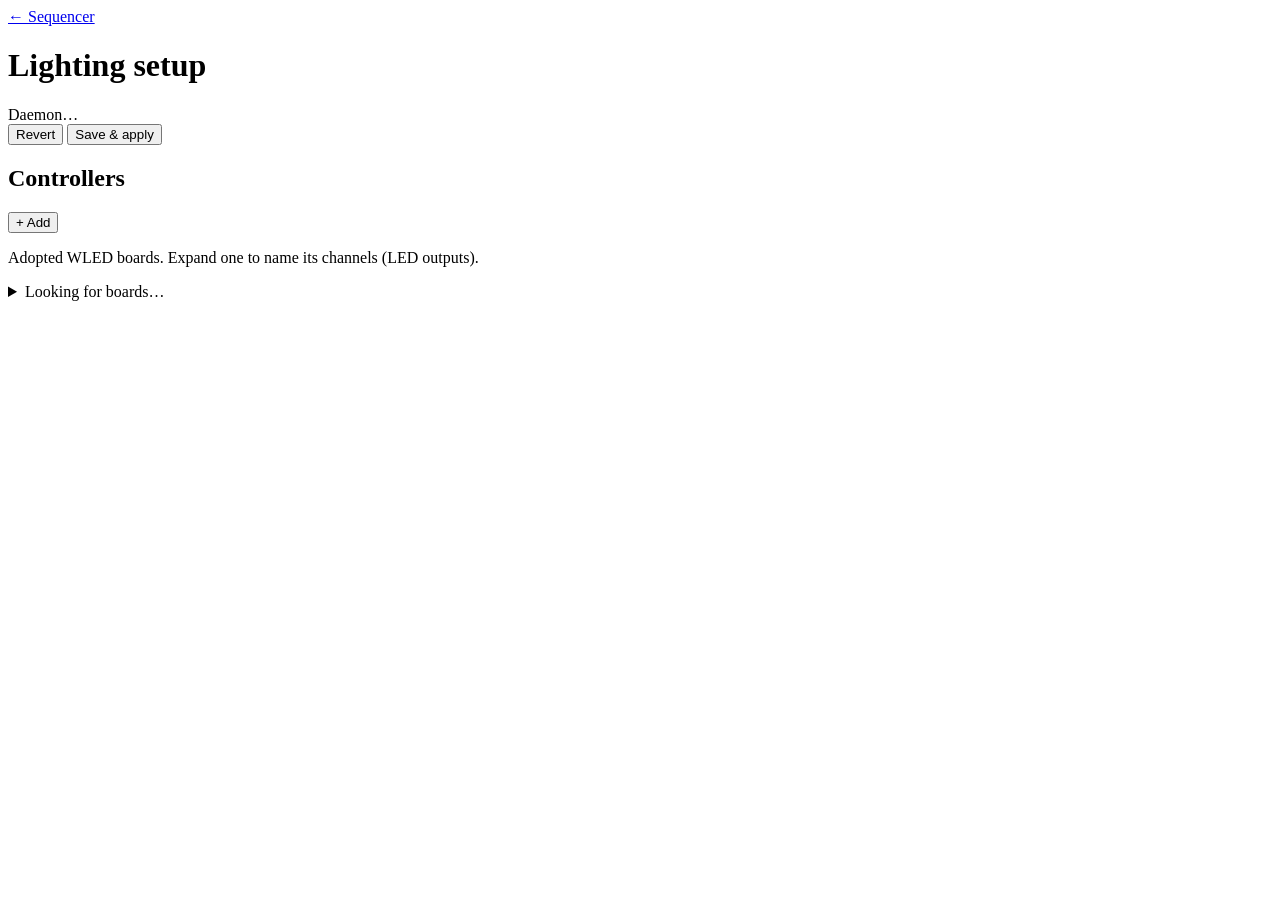
==== src/wled_sequencer/static/config.html @ ef918657 "Add /config controller setup page, live config reload and identify - /config web page: lists adopted" ====
<!DOCTYPE html>
<html lang="en">
<head>
  <meta charset="UTF-8">
  <meta name="viewport" content="width=device-width, initial-scale=1.0">
  <title>Lighting Setup</title>
  <link rel="stylesheet" href="/css/config.css">
</head>
<body>
  <header class="topbar">
    <div class="topbar-title">
      <a href="/" class="back-link" title="Back to the sequencer">← Sequencer</a>
      <h1>Lighting setup</h1>
      <span id="daemon-status" class="pill">Daemon…</span>
    </div>
    <div class="topbar-actions">
      <span id="dirty-indicator" class="muted"></span>
      <button id="revert-btn" class="btn">Revert</button>
      <button id="save-btn" class="btn btn-primary">Save &amp; apply</button>
    </div>
  </header>

  <div id="banner" class="banner" hidden></div>

  <main class="single">
    <section aria-labelledby="controllers-heading">
      <div class="column-head">
        <h2 id="controllers-heading">Controllers</h2>
        <button id="add-controller-btn" class="btn btn-small" title="Add a controller by hand">+ Add</button>
      </div>
      <p class="column-sub muted">Adopted WLED boards. Expand one to name its channels (LED outputs).</p>
      <div id="controllers-list" class="stack"></div>
      <details id="discovery" class="discovery">
        <summary id="discovery-summary">Looking for boards…</summary>
        <div class="discovery-body">
          <div class="row">
            <span id="discovery-status" class="muted small"></span>
            <span class="spacer"></span>
            <button id="rescan-btn" class="btn btn-small">Rescan</button>
          </div>
          <div id="discovered-list" class="stack"></div>
          <form id="probe-form" class="row">
            <input type="text" id="probe-ip" placeholder="Add by IP, e.g. 192.168.1.50" aria-label="Board IP address">
            <button class="btn btn-small" type="submit">Probe</button>
          </form>
        </div>
      </details>
    </section>
  </main>

  <footer id="file-paths" class="footer muted small"></footer>

  <!-- Adopt / edit controller -->
  <dialog id="controller-dialog" class="dialog dialog-narrow">
    <form method="dialog" id="controller-form">
      <h3 id="c-title">Adopt board</h3>
      <p id="c-summary" class="muted"></p>
      <label>Controller ID
        <input type="text" id="c-id" placeholder="e.g. wled_01" pattern="[A-Za-z0-9_.\-]{1,64}">
      </label>
      <label>IP address <input type="text" id="c-ip" required></label>
      <label>DDP port <input type="number" id="c-port" min="1" max="65535" required></label>
      <ul id="c-errors" class="errors"></ul>
      <div class="dialog-actions">
        <button type="button" class="btn btn-danger" id="c-remove">Remove</button>
        <span class="spacer"></span>
        <button type="button" class="btn" id="c-cancel">Cancel</button>
        <button type="submit" class="btn btn-primary" id="c-ok">Adopt</button>
      </div>
    </form>
  </dialog>

  <script type="module" src="/js/config.js"></script>
</body>
</html>
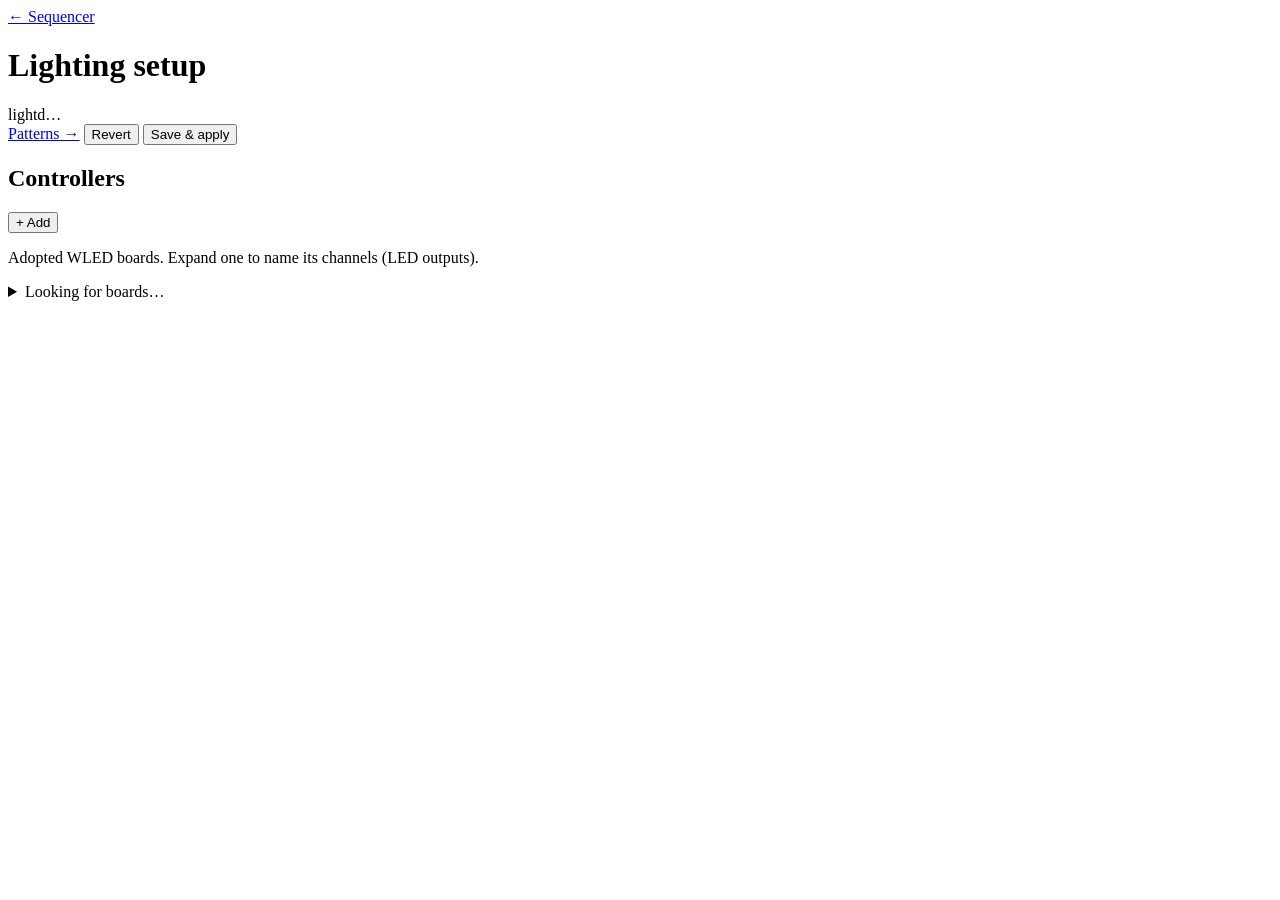
==== commit 04bd0128: "Add wled library, lightd daemon with Lua patterns, and pattern editor New stack, built alongside the" ====
--- a/src/wled_sequencer/static/config.html
+++ b/src/wled_sequencer/static/config.html
@@ -11,9 +11,10 @@
     <div class="topbar-title">
       <a href="/" class="back-link" title="Back to the sequencer">← Sequencer</a>
       <h1>Lighting setup</h1>
-      <span id="daemon-status" class="pill">Daemon…</span>
+      <span id="daemon-status" class="pill">lightd…</span>
     </div>
     <div class="topbar-actions">
+      <a href="/patterns" class="back-link">Patterns →</a>
       <span id="dirty-indicator" class="muted"></span>
       <button id="revert-btn" class="btn">Revert</button>
       <button id="save-btn" class="btn btn-primary">Save &amp; apply</button>
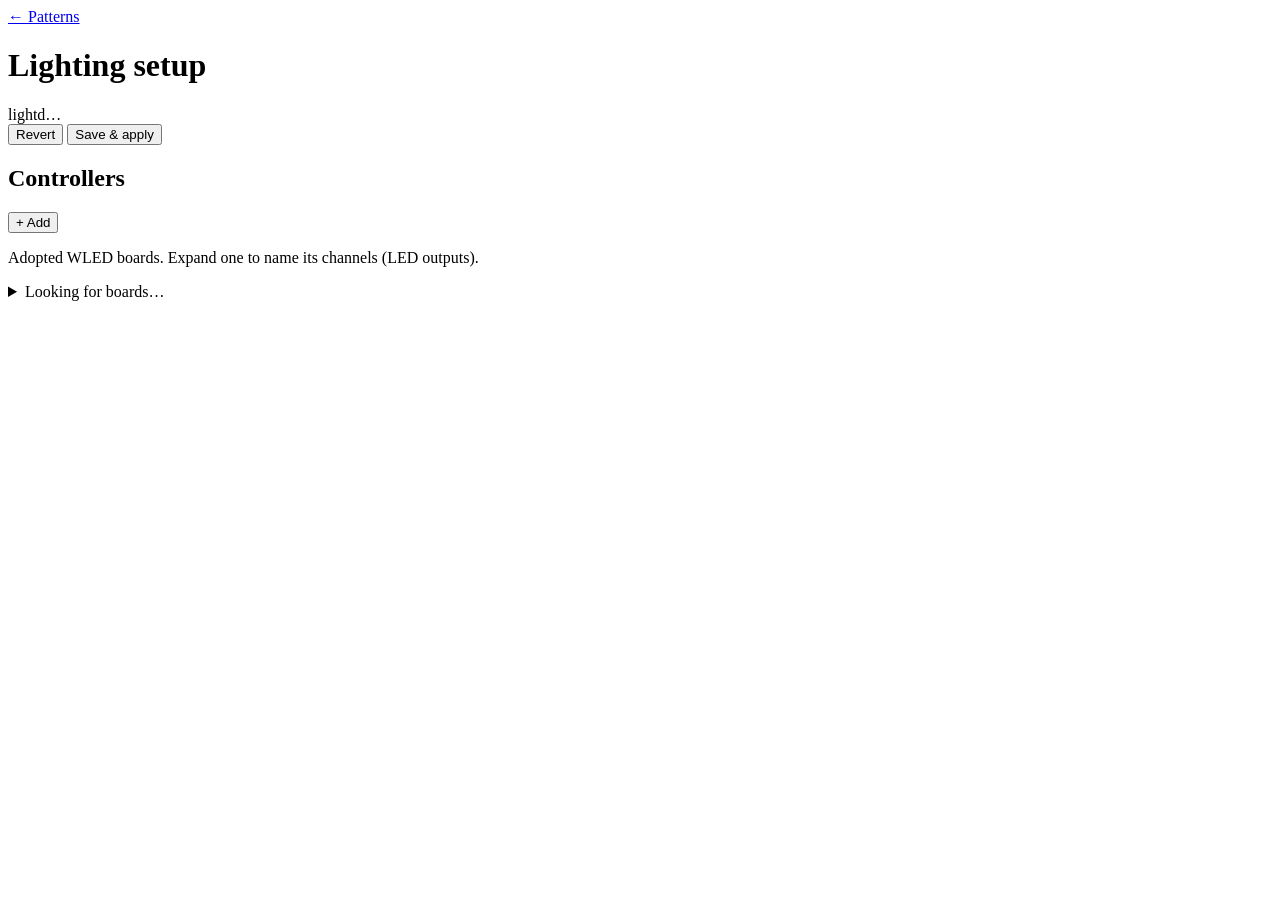
==== commit 4f7f0760: "Pattern editor at /, remove the legacy web sequencer, add API.md - / (and /patterns) serves the patt" ====
--- a/src/wled_sequencer/static/config.html
+++ b/src/wled_sequencer/static/config.html
@@ -9,12 +9,11 @@
 <body>
   <header class="topbar">
     <div class="topbar-title">
-      <a href="/" class="back-link" title="Back to the sequencer">← Sequencer</a>
+      <a href="/" class="back-link" title="Back to patterns">← Patterns</a>
       <h1>Lighting setup</h1>
       <span id="daemon-status" class="pill">lightd…</span>
     </div>
     <div class="topbar-actions">
-      <a href="/patterns" class="back-link">Patterns →</a>
       <span id="dirty-indicator" class="muted"></span>
       <button id="revert-btn" class="btn">Revert</button>
       <button id="save-btn" class="btn btn-primary">Save &amp; apply</button>
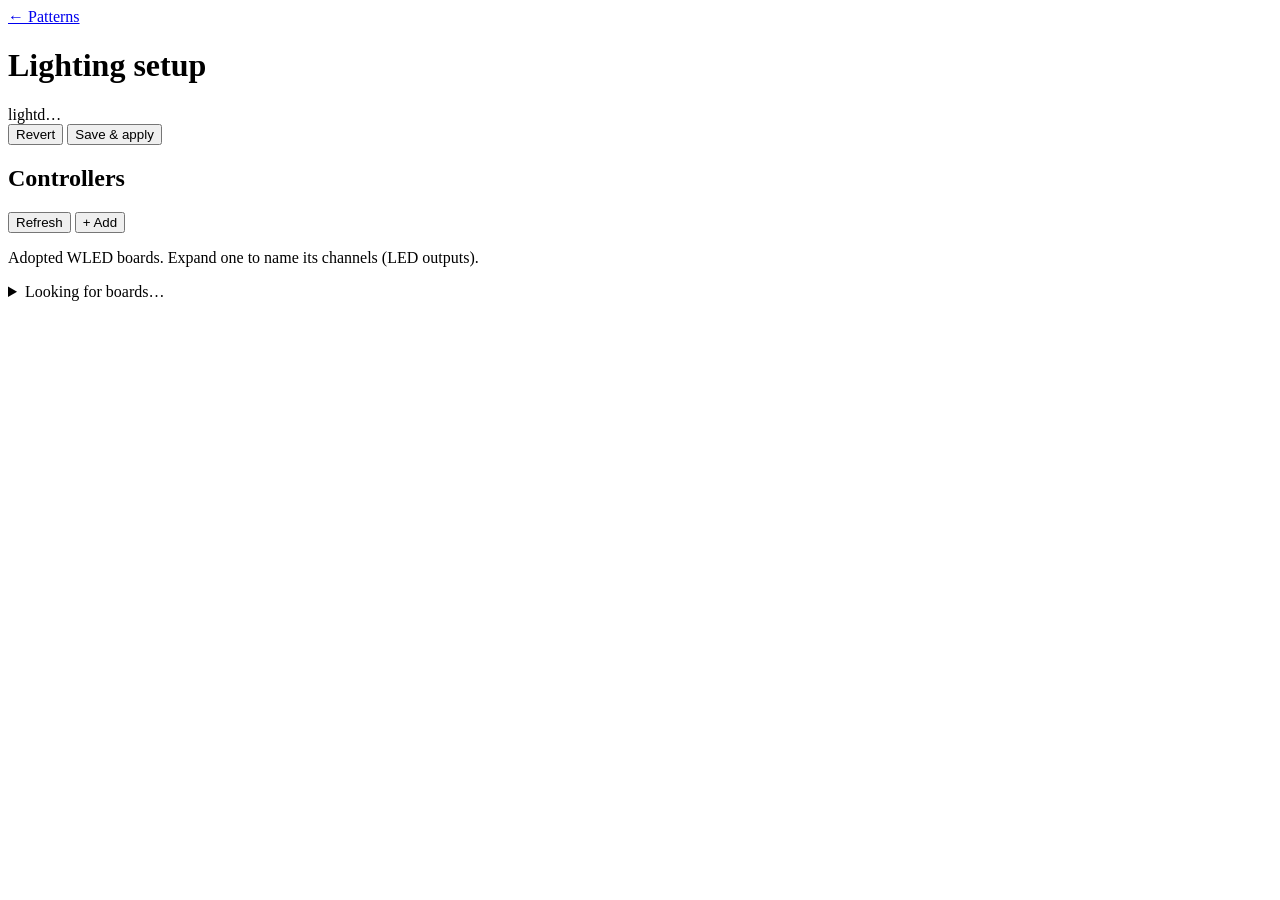
==== commit d6bf43b2: "Add board refresh and segment/output mismatch warnings to the setup page - POST /api/controllers/ref" ====
--- a/src/wled_sequencer/static/config.html
+++ b/src/wled_sequencer/static/config.html
@@ -26,6 +26,8 @@
     <section aria-labelledby="controllers-heading">
       <div class="column-head">
         <h2 id="controllers-heading">Controllers</h2>
+        <span class="spacer"></span>
+        <button id="refresh-btn" class="btn btn-small" title="Re-read every board's LED outputs, segments and pixel counts now">Refresh</button>
         <button id="add-controller-btn" class="btn btn-small" title="Add a controller by hand">+ Add</button>
       </div>
       <p class="column-sub muted">Adopted WLED boards. Expand one to name its channels (LED outputs).</p>
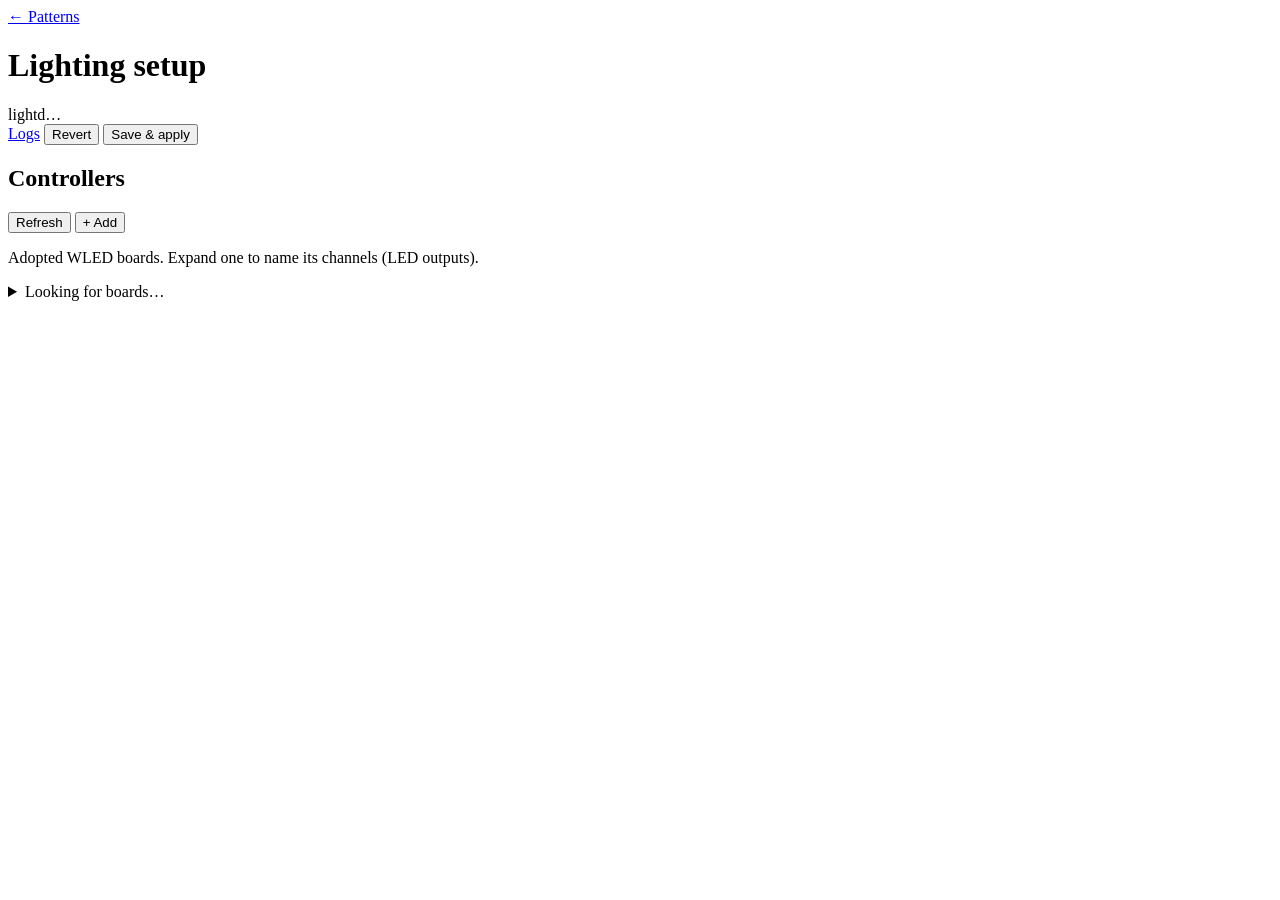
==== commit a44617c2: "Add an in-memory log to lightd, exposed at /api/logs and a /logs page - lightd.logs keeps the last 2" ====
--- a/src/wled_sequencer/static/config.html
+++ b/src/wled_sequencer/static/config.html
@@ -14,6 +14,7 @@
       <span id="daemon-status" class="pill">lightd…</span>
     </div>
     <div class="topbar-actions">
+      <a href="/logs" class="back-link" title="lightd's recent log">Logs</a>
       <span id="dirty-indicator" class="muted"></span>
       <button id="revert-btn" class="btn">Revert</button>
       <button id="save-btn" class="btn btn-primary">Save &amp; apply</button>
